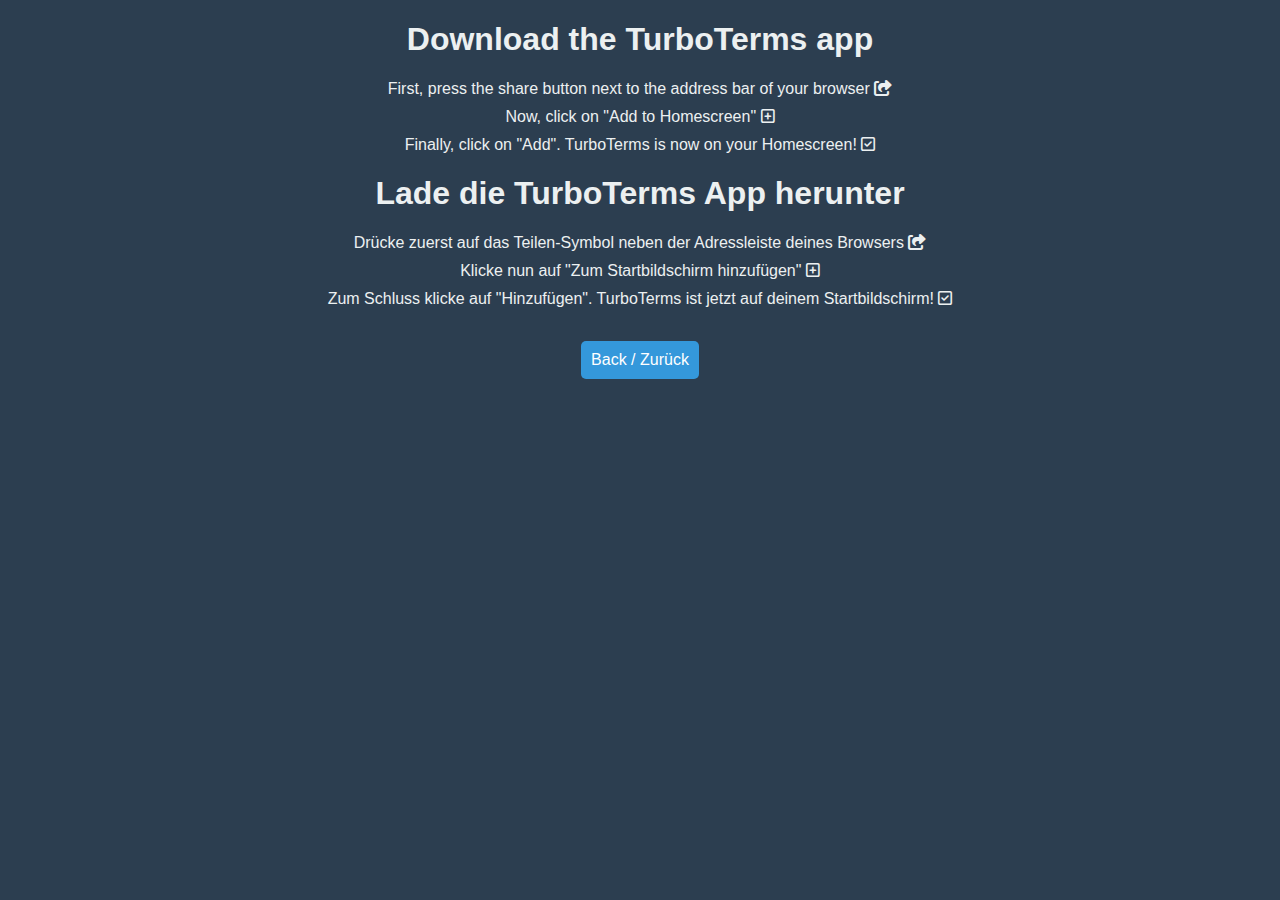
==== download/index.html @ 77f6c85a "Added VocabBuilder, PWA support, QOL improvements" ====
<!DOCTYPE html>
<html lang="en">
<head>
    <meta charset="UTF-8">
    <meta name="description" content="TurboTerms - Free Quiz App">
    <meta name="keywords" content="Quiz, Vocab, Vocabulary, Vocabulary Quiz, Quizlet, Vocabquiz, Free Quizlet alternative">
    <meta name="author" content="Vincent Wackler">
    <meta name="viewport" content="width=device-width, initial-scale=1.0, maximum-scale=1.0, user-scalable=no"/>
    <link rel="manifest" href="../manifest.json">
    <link rel="stylesheet" href="../style.css">
    <link rel="stylesheet" href="https://cdnjs.cloudflare.com/ajax/libs/font-awesome/6.4.2/css/all.min.css">
    <link rel="icon" type="image/x-icon" href="./img/turbotermslogocrop.ico">
    <title>TurboTerms - Free Quiz App</title>
</head>
<body>
    <div class="homepage">
        <h1>Download the TurboTerms app</h1>
        <p>First, press the share button next to the address bar of your browser <i class="fa-solid fa-share-from-square"></i></p>
        <p>Now, click on "Add to Homescreen" <i class="fa-regular fa-square-plus"></i></p>
        <p>Finally, click on "Add". TurboTerms is now on your Homescreen! <i class="fa-regular fa-check-square"></i></p>
    </div>
    <div class="homepage">
        <h1>Lade die TurboTerms App herunter</h1>
        <p>Drücke zuerst auf das Teilen-Symbol neben der Adressleiste deines Browsers <i class="fa-solid fa-share-from-square"></i></p>
        <p>Klicke nun auf "Zum Startbildschirm hinzufügen" <i class="fa-regular fa-square-plus"></i></p>
        <p>Zum Schluss klicke auf "Hinzufügen". TurboTerms ist jetzt auf deinem Startbildschirm! <i class="fa-regular fa-check-square"></i></p>
    </div><br>
    <center><button id="createButton" onclick="document.location.href = '../'">Back / Zurück</button></center>
</body>
---- style.css ----
body {
    font-family: 'Arial', sans-serif;
    margin: 0;
    padding: 0;
    background-color: #2c3e50; /* Dark Background */
    color: #ecf0f1; /* Light Grey Text */
}

footer {
    text-align: center;
    margin-top: 50px;
    padding: 20px;
    color: #ecf0f1; /* Light Grey Text */
}

.homepage {
    text-align: center;
    margin-top: 50px;
    margin: 10px;
}

#dummy {
    display: none !important;
}

p {
    margin: 10px
}

#vocabTable .vocab-row.drag-over td {
    border: 1px dashed #1d1c1c !important;
}


button {
    padding: 10px;
    font-size: 16px;
    cursor: pointer;
    background-color: #3498db; /* Blue Button */
    color: #fff; /* White Text */
    border: none;
    border-radius: 5px;
    margin: 5px;
}

button:hover {
    background-color: #2980b9; /* Darker Blue on Hover */
}


.popup {
    background-color: rgba(0, 0, 0, 0.5); /* Semi-transparent background */
}

.popup,
.modal,
.createPopup {
    display: none;
    position: fixed;
    width: 100%;
    height: 100%;
    top: 50%;
    left: 50%;
    transform: translate(-50%, -50%);
    background-color: rgba(0, 0, 0, 0.5); /* Semi-transparent background */
    z-index: 9999; /* Ensure the popup is on top of other elements */
}

.popup-content,
.modal-content {
    flex-direction: column;
    align-items: center;
    text-align: center;
    justify-content: center;
    position: absolute;
    top: 50%;
    left: 50%;
    transform: translate(-50%, -50%);
    background-color: #201f1f; /* Popup background color */
    border-radius: 8px;
    padding: 20px;
    box-shadow: 0 4px 8px rgba(0, 0, 0, 0.2);
    min-width: 350px;
    max-width: 800px; /* Adjust the width as needed */
}

.close {
    position: absolute;
    top: 10px;
    right: 10px;
    font-size: 20px;
    cursor: pointer;
    color: #555; /* Darker Grey Close Button */
}

.close:hover {
    color: #333; /* Dark Grey on Hover */
}

.vocabSetsContainer div {
    margin: 10px; /* Added margin to separate rows */
    font-size: 18px;
    font-weight: 400;
}

textarea {
    width: 100%;
    padding: 10px;
    margin-bottom: 10px;
    box-sizing: border-box;
    border: 1px solid #ccc; /* Light Grey Border */
    border-radius: 5px;
}

textarea:focus {
    border: 1px solid #3498db; /* Blue Border on Focus */
}

.options {
    display: none;
    flex-wrap: wrap;
    justify-content: center;
    list-style-type: none;
}

.question {
    font-size: 30px;
}

.option {
    background-color: #3498db;
    color: #fff;
    padding: 10px 20px;
    margin: 10px;
    margin-right: 50px;
    border: none;
    border-radius: 5px;
    cursor: pointer;
    box-shadow: 0 2px 4px rgba(0, 0, 0, 0.1);
    transition: background-color 0.3s;
}

.option:hover {
    background-color: #2980b9;
}

.quiz {
    display: none;
    text-align: center;
    margin-top: 50px;
    font-size: 20px;
}

#vocabBuilderContainer {
    display: flex;
    flex-direction: column;
    align-items: center;
  }
  
  .centered-cell {
    text-align: center;
    margin-top: 10px; /* Adjust the margin as needed */
  }
  
  .vocabTable {
    user-select: none; /* Prevent text selection */
  }
  
  /* Show plus button only if there is at least one row */
  #vocabBuilderContainer .vocab-row + .centered-cell button {
    display: inline-block;
  }
  

.vocabbuilder-controls {
    display: flex;
    justify-content: center;
    align-items: center;
    text-align: center;
    margin-top: 20px;
    font-size: 20px;
}

.drag-controls {
    text-align: center;
    margin-top: 10px;
    margin-bottom: 10px;
    font-size: 20px;
}

#vocabTable {
    border-collapse: separate;
    border-spacing: 8px; /* Adjust the spacing between columns as needed */
    width: 95%;
}

#vocabTable th,
.vocab-row td {
    border: 1px solid #ddd;
    padding: 8px;
}

.vocab-row:hover {
    background-color: #f5f5f5;
}

/* Add these styles for modern text inputs */

.vocab-input,
.translation-input {
    width: 100%;
    padding: 10px;
    box-sizing: border-box;
    border: 1px solid #ccc;
    border-radius: 5px;
    margin-bottom: 10px;
    font-size: 16px;
}

/* Define a class for the action column cells */
.action-cell {
    width: 10%; /* Adjust the width as needed */
}

/* Optional: Center the button in the cell */
.action-cell button {
    width: 80%;
    display: flex;
    justify-content: center;
    align-items: center;
    text-align: center;
    margin: auto;
}

.centered-cell {
    text-align: center;
}



.diagramCanvas-container {
    display: flex;
    justify-content: center;
    margin-top: 20px;
}

.diagramCanvas {
    width: 200px; /* Set the desired width */
    height: 200px; /* Set the desired height */
}

/* New styles for settings button */
.homepage-buttons {
    position: fixed;
    top: 0px;
    right: 0px;
    font-size: 24px;
    color: #fff;
    border: none;
    border-radius: 50%;
    cursor: pointer;
    padding: 8px;
}

#menu-icon {
    position: fixed;
    top: 20px;
    left: 20px;
    cursor: pointer;
}

#turbotermslogo {
    margin-top: 50px;
}

#grid-dropdown {
    position: fixed;
    top: 60px;
    left: 20px;
    background-color: #2980b9;
    border: 1px solid #2677ad;
    border-radius: 5px;
    box-shadow: 0 0 10px rgba(0, 0, 0, 0.1);
    display: none;
}

.grid-row {
    display: flex;
    flex-wrap: wrap;
    justify-content: space-between;
    margin-bottom: 20px; /* Added margin to separate rows */
}

.grid-item {
    flex: 0 0 calc(35% - 20px); /* 30% width, allowing for margin, subtracting 20px for margin between items */
    margin: 0px;
    text-align: center;
    padding: 10px;
    cursor: pointer;
    transition: background-color 0.3s ease;
    box-sizing: border-box; /* Added box-sizing to include padding in the width calculation */
}

.grid-item-main {
    flex: 0 0 calc(30% - 20px); /* 30% width, allowing for margin, subtracting 20px for margin between items */
    margin: 0px;
    text-align: center;
    padding: 10px;
    cursor: pointer;
    transition: background-color 0.3s ease;
    box-sizing: border-box; /* Added box-sizing to include padding in the width calculation */
}

.grid-item:hover {
    background-color: #636363;
}

.hidden {
    display: none;
}

/* Popup styles */
.broadcast-popup {
    display: none;
    position: fixed;
    top: 0;
    left: 0;
    width: 100%;
    height: 100%;
    background-color: rgba(0, 0, 0, 0.5); /* Semi-transparent background */
    z-index: 9999; /* Ensure the popup is on top of other elements */
  }
  
  .broadcast-content {
    flex-direction: column;
    align-items: center;
    text-align: center;
    justify-content: center;
    position: absolute;
    top: 50%;
    left: 50%;
    transform: translate(-50%, -50%);
    background-color: #fff; /* Popup background color */
    border-radius: 8px;
    padding: 20px;
    box-shadow: 0 4px 8px rgba(0, 0, 0, 0.2);
    min-width: 350px;
    max-width: 800px; /* Adjust the width as needed */
  }
  
  .broadcast-text {
    font-size: 18px;
    margin: 10px 0;
    color: black;
  }
  
  .broadcast-button {
    background-color: #1da1f2;
    color: #ffffff;
    border: none;
    padding: 10px 20px;
    margin: 5px;
    border-radius: 5px;
    cursor: pointer;
  }
  
  .broadcast-button:hover {
    background-color: #1582d0;
  }

#progressBarContainer {
    position: fixed;
    top: 0;
    left: 0;
    width: 100%;
    height: 8px; /* Adjust the height as needed */
    background-color: #f0f0f0; /* Background color of the progress bar container */
    z-index: 9999; /* Ensure it's on top of other elements */
    display: flex;
    align-items: center; /* Center the progress bar vertically */
}

#progressBar {
    width: 100%;
    height: 100%;
    appearance: none;
    background-color: transparent;
}

#progressBar::-webkit-progress-bar {
    background-color: transparent;
}

#progressBar::-webkit-progress-value {
    background-color: #3498db; /* Color of the progress bar */
}

#progressIndicator {
    position: absolute;
    top: 0;
    right: 0;
    margin-top: 15px;
    margin-right: 10px; /* Adjust the margin as needed */
    color: #3498db; /* Match the color of your progress bar */
}

.answerInput {
    width: 70%;
    padding: 10px;
    margin-top: 40px;
    margin-bottom: 10px;
    box-sizing: border-box;
    border: 1px solid #ccc; /* Light Grey Border */
    border-radius: 5px;
}

#importFileBtn {
    position: absolute;
    top: 0;
    left: 0;
    opacity: 0;
  }

  .custom-file-input {
    display: inline-block;
    padding: 8px 12px;
    cursor: pointer;
    background-color: #4CAF50;
    color: #fff;
    border: none;
    border-radius: 4px;
  }

  .custom-file-input:hover {
    background-color: #45a049;
  }
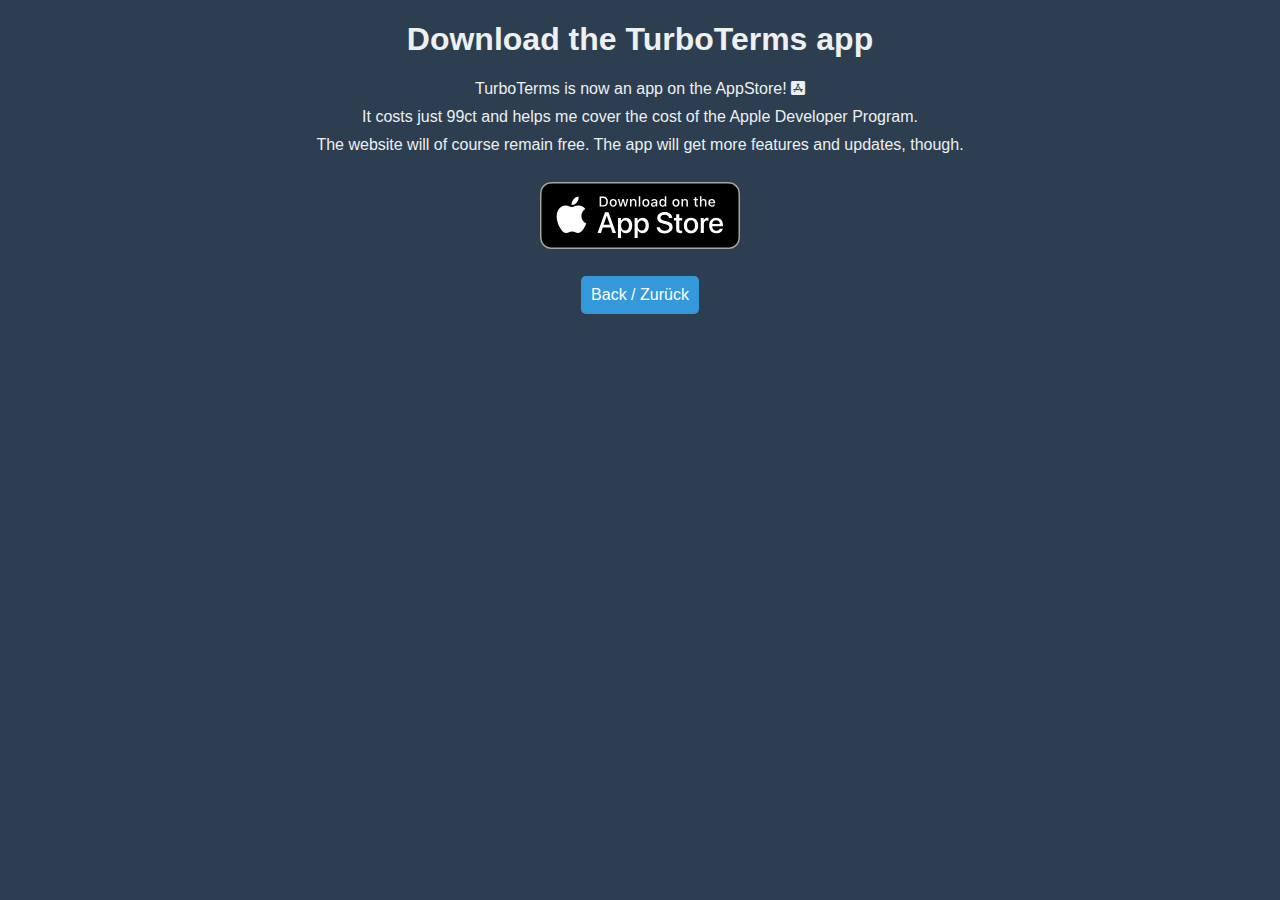
==== commit a4ab1106: "Added AppStore download link" ====
--- a/download/index.html
+++ b/download/index.html
@@ -15,15 +15,15 @@
 <body>
     <div class="homepage">
         <h1>Download the TurboTerms app</h1>
-        <p>First, press the share button next to the address bar of your browser <i class="fa-solid fa-share-from-square"></i></p>
-        <p>Now, click on "Add to Homescreen" <i class="fa-regular fa-square-plus"></i></p>
-        <p>Finally, click on "Add". TurboTerms is now on your Homescreen! <i class="fa-regular fa-check-square"></i></p>
-    </div>
-    <div class="homepage">
-        <h1>Lade die TurboTerms App herunter</h1>
-        <p>Drücke zuerst auf das Teilen-Symbol neben der Adressleiste deines Browsers <i class="fa-solid fa-share-from-square"></i></p>
-        <p>Klicke nun auf "Zum Startbildschirm hinzufügen" <i class="fa-regular fa-square-plus"></i></p>
-        <p>Zum Schluss klicke auf "Hinzufügen". TurboTerms ist jetzt auf deinem Startbildschirm! <i class="fa-regular fa-check-square"></i></p>
+        <p>TurboTerms is now an app on the AppStore! <i class="fa-brands fa-app-store-ios"></i></p>
+        <p>It costs just 99ct and helps me cover the cost of the Apple Developer Program.</p>
+        <p>The website will of course remain free. The app will get more features and updates, though.</p>
     </div><br>
-    <center><button id="createButton" onclick="document.location.href = '../'">Back / Zurück</button></center>
-</body>+    <center>
+        <a href="https://apps.apple.com/us/app/turboterms/id6479650868">
+            <img src="/img/AppstoreBadge.svg" alt="Download on the App Store" style="width: 200px;">
+        </a><br><br>
+        <button id="createButton" onclick="document.location.href = '../'">Back / Zurück</button>
+    </center>
+</body>
+</html>
--- a/style.css
+++ b/style.css
@@ -273,47 +273,27 @@
     margin-top: 50px;
 }
 
-#grid-dropdown {
-    position: fixed;
-    top: 60px;
-    left: 20px;
-    background-color: #2980b9;
-    border: 1px solid #2677ad;
-    border-radius: 5px;
-    box-shadow: 0 0 10px rgba(0, 0, 0, 0.1);
-    display: none;
-}
-
-.grid-row {
-    display: flex;
-    flex-wrap: wrap;
-    justify-content: space-between;
-    margin-bottom: 20px; /* Added margin to separate rows */
-}
-
-.grid-item {
-    flex: 0 0 calc(35% - 20px); /* 30% width, allowing for margin, subtracting 20px for margin between items */
-    margin: 0px;
-    text-align: center;
-    padding: 10px;
-    cursor: pointer;
-    transition: background-color 0.3s ease;
-    box-sizing: border-box; /* Added box-sizing to include padding in the width calculation */
-}
-
-.grid-item-main {
-    flex: 0 0 calc(30% - 20px); /* 30% width, allowing for margin, subtracting 20px for margin between items */
-    margin: 0px;
-    text-align: center;
-    padding: 10px;
-    cursor: pointer;
-    transition: background-color 0.3s ease;
-    box-sizing: border-box; /* Added box-sizing to include padding in the width calculation */
-}
-
-.grid-item:hover {
-    background-color: #636363;
-}
+.answer {
+    /*display: none;*/
+    visibility: hidden;
+    margin-top: 20px;
+    font-size: 20px;
+}
+
+/* Add this to your CSS file */
+.disabled {
+    pointer-events: none;
+    opacity: 1.0; /* You can adjust the opacity to visually indicate the disabled state */
+}
+
+#endbtn {
+    background-color: #f44336; /* Red Button */
+}
+
+#nextbtn {
+    background-color: #4CAF50; /* Green Button */
+}
+
 
 .hidden {
     display: none;
